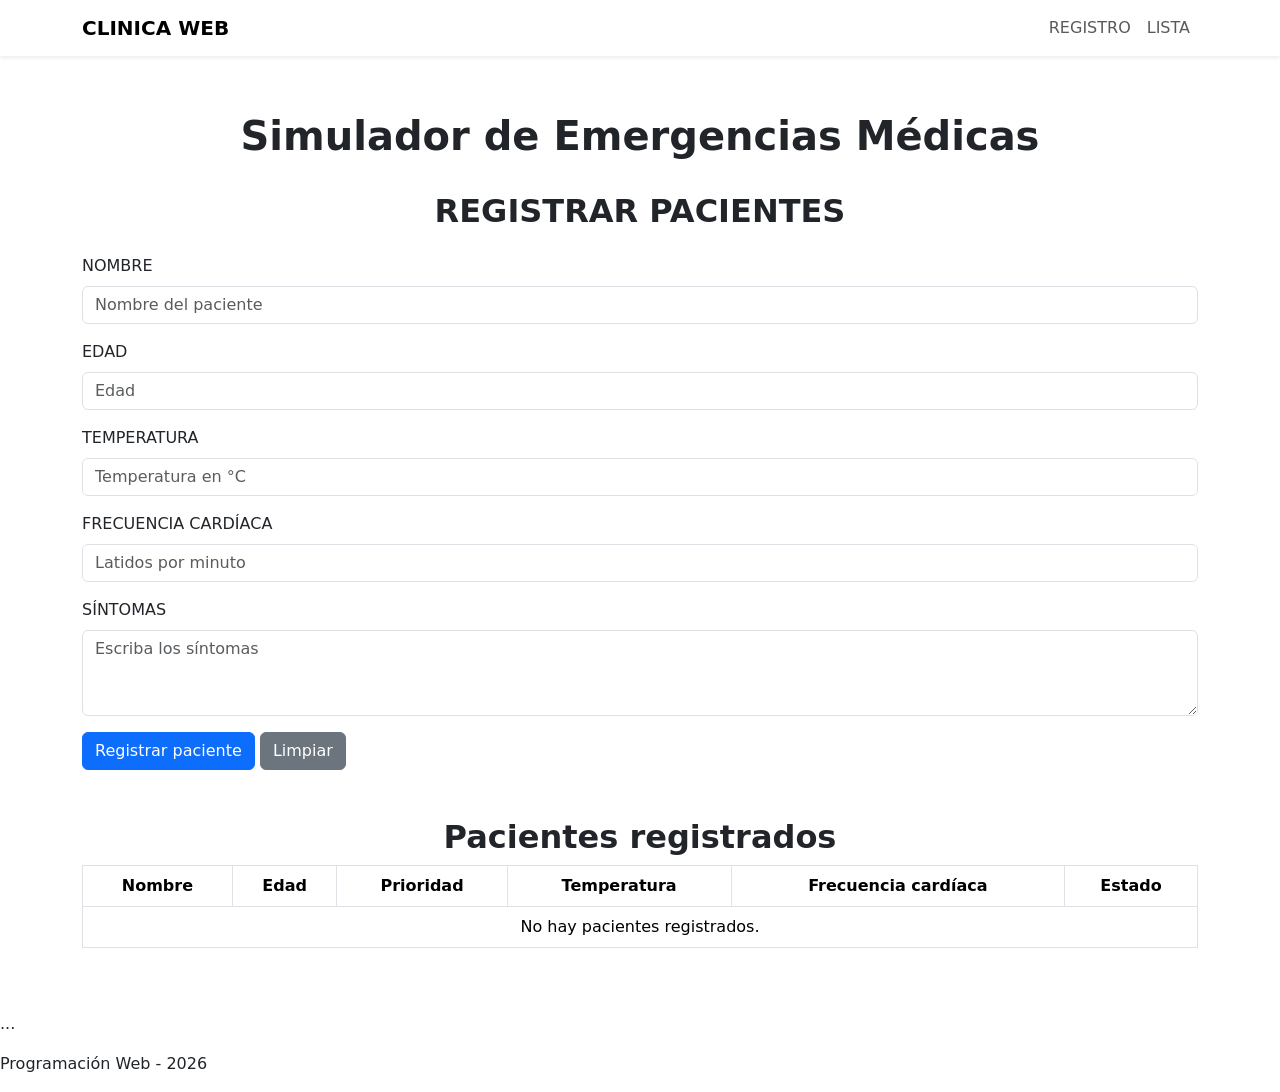
==== index.html @ e151f756 "el html" ====
<!DOCTYPE html>
<html lang="es">
<head>
    <meta charset="UTF-8">
    <meta name="viewport" content="width=device-width, initial-scale=1.0">

    <title>Simulador de Emergencias Médicas</title>

    <link href="https://cdn.jsdelivr.net/npm/bootstrap@5.3.8/dist/css/bootstrap.min.css" rel="stylesheet">
    <script src="https://cdn.jsdelivr.net/npm/bootstrap@5.3.8/dist/js/bootstrap.bundle.min.js"></script>
    <link rel="stylesheet" href="styles.css">
</head>

<body class="fondoclinica">

    <header>
        <nav class="navbar navbar-expand-lg barranav fixed-top shadow-sm">
        <div class="container">
            <a class="navbar-brand textonav fw-bold" href="#">CLINICA WEB</a>
            <button class="navbar-toggler" type="button" data-bs-toggle="collapse" data-bs-target="#menuNavegacionPrincipal">
                <span class="navbar-toggler-icon"></span>
            </button>
            <div class="collapse navbar-collapse" id="menuNavegacionPrincipal">
                <ul class="navbar-nav secciones ms-auto">
                    <li class="nav-item"><a class="nav-link" href="#registro">REGISTRO</a></li>
                    <li class="nav-item"><a class="nav-link" href="#lista">LISTA</a></li>
                </ul>
            </div>
        </div>
    </nav>
    </header>

    <main class="container contenedorregistro mt-5 pt-5">

        <section id="registro" class="mb-5">

            <h1 class="text-center mt-3 fw-bold">Simulador de Emergencias Médicas</h1>
            <br>
            <h2 class="text-center fw-bold">REGISTRAR  PACIENTES</h2>

            <form class="cajasregistro mt-4">

                <div class="campo-card mb-3">
                    <label for="nombre" class="form-label">NOMBRE</label>
                    <input type="text" id="nombre" class="form-control campo-medico"placeholder="Nombre del paciente">
                </div>

                <div class="campo-card mb-3">
                    <label for="edad" class="form-label">EDAD</label>
                    <input type="number" id="edad" class="form-control campo-medico"placeholder="Edad">
                </div>

                <div class="campo-card mb-3">
                    <label for="temperatura" class="form-label">TEMPERATURA</label>
                    <input type="number" step="0.1" id="temperatura"class="form-control campo-medico" placeholder="Temperatura en °C">
                </div>

                <div class="campo-card mb-3">
                    <label for="frecuencia" class="form-label">FRECUENCIA CARDÍACA</label>
                    <input type="number" id="frecuencia" class="form-control campo-medico" placeholder="Latidos por minuto">
                </div>

                <div class="campo-card mb-3">
                    <label for="sintomas" class="form-label">SÍNTOMAS</label>
                    <textarea id="sintomas" class="form-control campo-medico" rows="3" placeholder="Escriba los síntomas"></textarea>
                </div>

                <div class="acciones-formulario">
                    <button type="button" class="btn btn-primary botonregistro" id="btnRegistrar">Registrar paciente</button>

                    <button type="reset" class="btn btn-secondary botonlimpiar">Limpiar</button>
                </div>

            </form>

        </section>


        <section id="lista" class="mb-5">

            <h2 class="text-center fw-bold">Pacientes registrados</h2>

            <div class="table-responsive tabla-contenedor">
                <table class="table table-bordered tabla-pacientes align-middle text-center">

                    <thead>
                        <tr>
                            <th>Nombre</th>
                            <th>Edad</th>
                            <th>Prioridad</th>
                            <th>Temperatura</th>
                            <th>Frecuencia cardíaca</th>
                            <th>Estado</th>
                        </tr>
                    </thead>

                    <tbody>
                        <tr>
                            <td colspan="6" class="text-center">
                                No hay pacientes registrados.
                            </td>
                        </tr>
                    </tbody>

                </table>
            </div>


        </section>

    </main>


    
     <footer id="pie">
        <div id="contenedorcreditos">
            <p>... </p>
        </div>
        <div id="contenedorinformacionacademica">
            <p>Programación Web - 2026</p>
        </div>
    </footer>


</body>
</html>
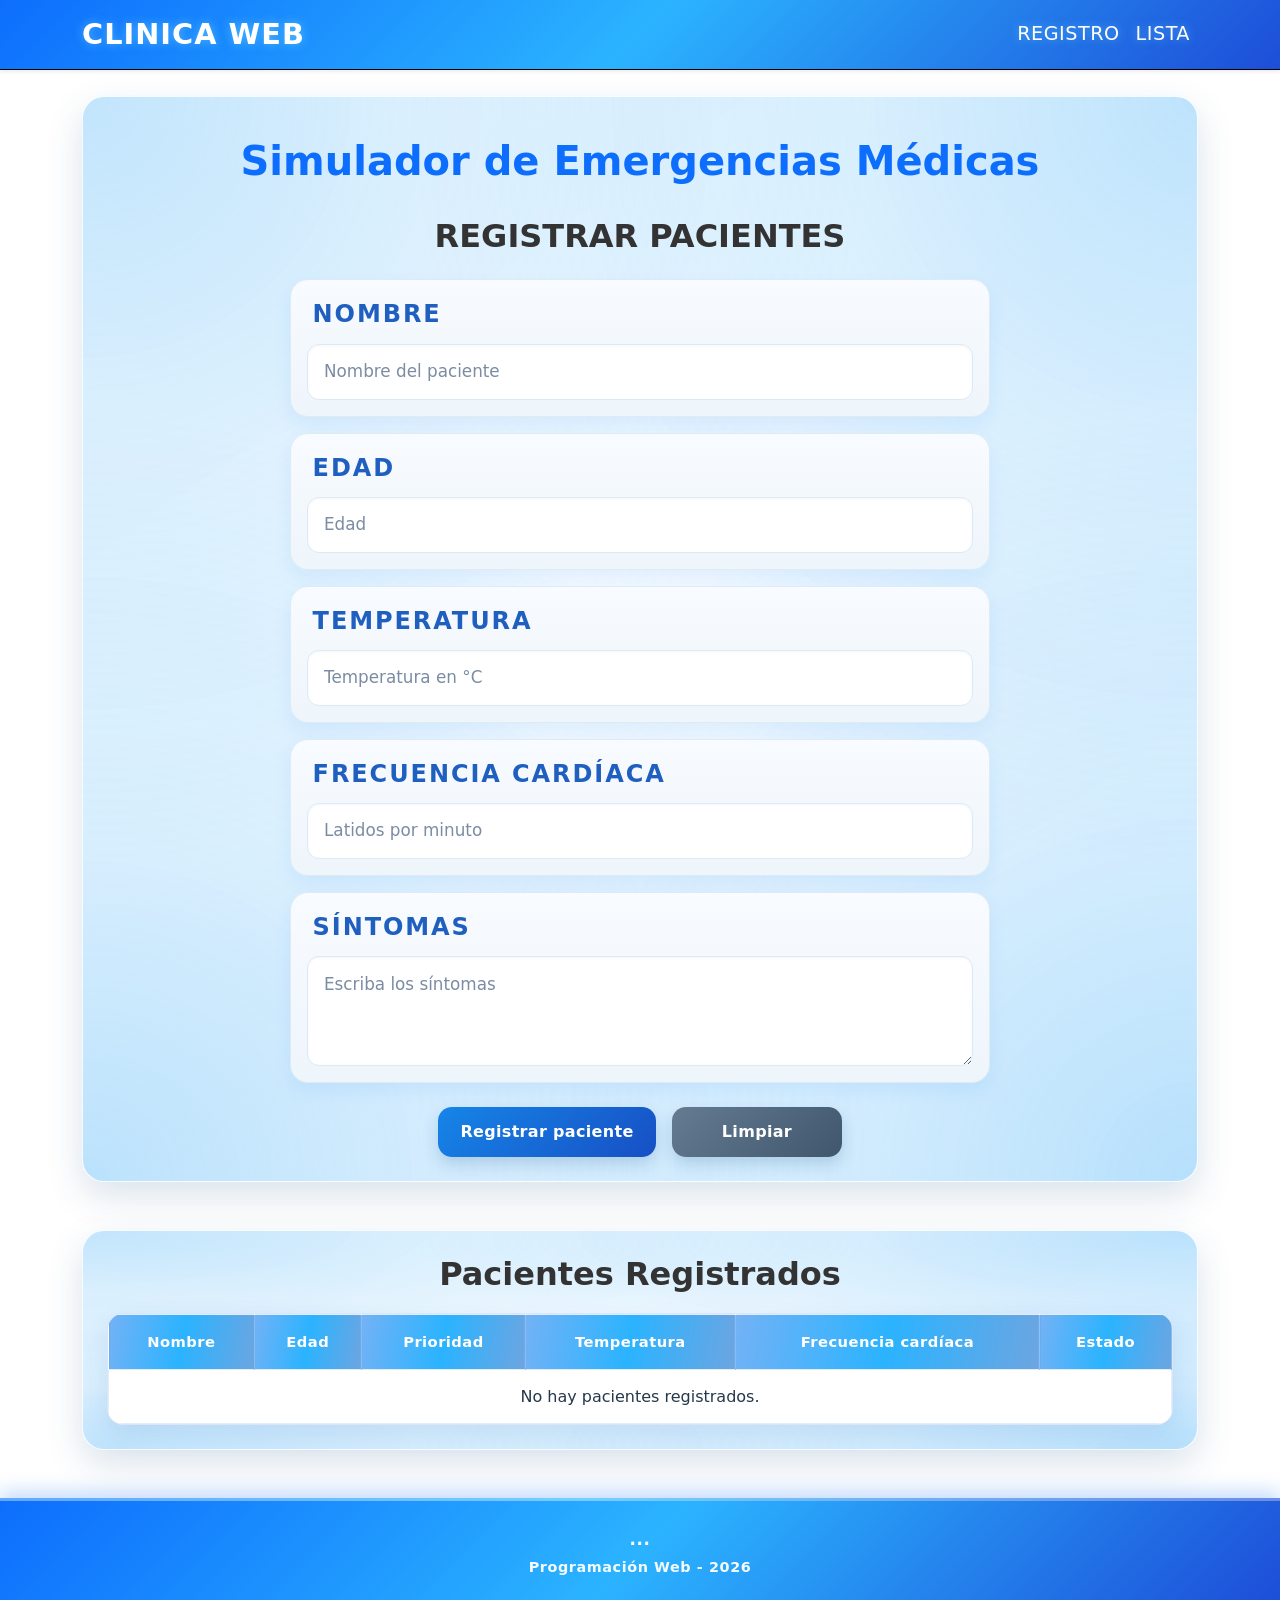
==== commit 6d8258ce: "Fix stylesheet link and update section headers Updated the link to the main stylesheet and corrected" ====
--- a/index.html
+++ b/index.html
@@ -8,7 +8,7 @@
 
     <link href="https://cdn.jsdelivr.net/npm/bootstrap@5.3.8/dist/css/bootstrap.min.css" rel="stylesheet">
     <script src="https://cdn.jsdelivr.net/npm/bootstrap@5.3.8/dist/js/bootstrap.bundle.min.js"></script>
-    <link rel="stylesheet" href="styles.css">
+    <link rel="stylesheet" href="css/estilosPrincipales.css">
 </head>
 
 <body class="fondoclinica">
@@ -78,7 +78,7 @@
 
         <section id="lista" class="mb-5">
 
-            <h2 class="text-center fw-bold">Pacientes registrados</h2>
+            <h2 class="text-center fw-bold">Pacientes Registrados</h2>
 
             <div class="table-responsive tabla-contenedor">
                 <table class="table table-bordered tabla-pacientes align-middle text-center">
@@ -123,4 +123,4 @@
 
 
 </body>
-</html>+</html>
--- a/css/estilosPrincipales.css
+++ b/css/estilosPrincipales.css
@@ -0,0 +1,204 @@
+body.fondoclinica {
+    background-image: url('./imgs/fondo.jpg');
+    background-size: cover;
+    background-position: center;
+}
+
+.barranav {
+    background: linear-gradient(135deg, #0d6efd 0%, #2bb3ff 50%, #1d4ed8 100%);
+    backdrop-filter: blur(8px);
+    border-bottom: 1px solid rgb(2, 2, 3);
+}
+
+.textonav {
+    color: white;;
+    font-size: 1.8rem;
+    letter-spacing: 1px;
+    text-shadow: 0 0 10px rgba(132, 230, 255, 0.5);
+}
+
+.secciones a {
+    color: white;
+    font-size: 1.2rem;
+    letter-spacing: 0.5px;
+    text-shadow: 0 0 8px rgba(132, 230, 255, 0.5);
+}
+
+
+h1 {
+    color: #0d6efd;
+}
+
+h2 {
+    margin-bottom: 20px;
+    color: #333333;
+}
+
+section {
+    background:
+        radial-gradient(ellipse at top right, rgba(39, 163, 246, 0.282), transparent 50%),
+        radial-gradient(ellipse at bottom left, rgba(39, 163, 246, 0.285), transparent 50%),
+         radial-gradient(ellipse at top left, rgba(39, 163, 246, 0.282), transparent 50%),
+        radial-gradient(ellipse at bottom right, rgba(39, 163, 246, 0.285), transparent 50%),
+        linear-gradient(145deg, rgba(255, 255, 255, 0.97), rgba(239, 248, 255, 0.96));
+    border: 1px solid rgba(255, 255, 255, 0.85);
+    border-radius: 22px;
+    padding: 24px;
+    box-shadow: 0 14px 36px rgba(24, 83, 132, 0.16);
+    backdrop-filter: blur(8px);
+}
+
+form {
+    max-width: 700px;
+    margin: 0 auto;
+}
+
+.campo-card {
+    background: linear-gradient(180deg, #f8fbff 0%, #eef5fb 100%);
+    border: 1.5px solid #dfeaf3;
+    border-radius: 18px;
+    padding: 1rem 1rem 1rem;
+    box-shadow: 0 8px 18px rgba(13, 110, 253, 0.08);
+    margin-bottom: 1.5rem;
+}
+
+.form-label {
+    display: block;
+    font-size: 1.5rem;
+    font-weight: 800;
+    letter-spacing: 0.08em;
+    color: #1f5fbf;
+    margin-bottom: 0.7rem;
+    padding-left: 0.35rem;
+}
+
+.campo-medico {
+    width: 100%;
+    border: 1.5px solid #dceaf7;
+    border-radius: 12px;
+    background: #ffffff;
+    color: #1f2d3d;
+    padding: 0.9rem 1rem;
+    font-size: 1.05rem;
+    box-shadow: inset 0 1px 3px rgba(17, 24, 39, 0.04);
+    transition: all 0.25s ease;
+}
+
+.campo-medico::placeholder {
+    color: #7b8ca3; 
+}
+
+.campo-medico:focus {
+    border-color: #2b9df4;
+    box-shadow: 0 0 0 4px rgba(43, 157, 244, 0.12);
+    outline: none;
+    background: #ffffff;
+}
+
+textarea.campo-medico {
+    min-height: 110px;
+    resize: vertical;
+}
+
+#lista .tabla-contenedor {
+    border: 1px solid rgba(31, 95, 191, 0.16);
+    border-radius: 16px;
+    background: #ffffff;
+    box-shadow: 0 10px 24px rgba(31, 95, 191, 0.12);
+}
+
+#lista .tabla-pacientes {
+    --bs-table-bg: #ffffff;
+    --bs-table-border-color: #e2edf7;
+    margin-bottom: 0;
+}
+
+#lista .tabla-pacientes thead th {
+    background: linear-gradient(100deg, #73b2f5, #2bb3ff, #6ca5e1);
+    color: #ffffff;
+    border-color: rgba(255, 255, 255, 0.2);
+    padding: 1rem 0.85rem;
+    font-size: 0.92rem;
+    letter-spacing: 0.03em;
+    white-space: nowrap;
+}
+
+#lista .tabla-pacientes tbody td {
+    padding: 0.9rem 0.85rem;
+    color: #26384b;
+}
+
+
+
+#lista .tabla-pacientes tbody tr:hover td {
+    background-color: #e6f3ff;
+}
+
+.acciones-formulario {
+    display: flex;
+    justify-content: center;
+    flex-wrap: wrap;
+    gap: 1rem;
+    margin-top: 1.5rem;
+}
+
+.acciones-formulario .btn {
+    min-width: 170px;
+    padding: 0.8rem 1.4rem;
+    border: 0;
+    border-radius: 14px;
+    color: #ffffff;
+    font-weight: 700;
+    letter-spacing: 0.02em;
+    box-shadow: 0 7px 16px rgba(20, 78, 140, 0.2);
+    transition: transform 0.2s ease, box-shadow 0.2s ease, filter 0.2s ease;
+}
+
+.botonregistro {
+    background: linear-gradient(135deg, #1685e8, #174fc5);
+}
+
+.botonlimpiar {
+    background: linear-gradient(135deg, #657b91, #40566d);
+}
+
+.acciones-formulario .btn:hover {
+    color: #ffffff;
+    filter: brightness(1.08);
+    transform: translateY(-3px);
+    box-shadow: 0 11px 22px rgba(20, 78, 140, 0.28);
+}
+
+.acciones-formulario .btn:active {
+    transform: translateY(-1px);
+}
+
+.acciones-formulario .btn:focus-visible {
+    outline: 3px solid rgba(43, 157, 244, 0.4);
+    outline-offset: 3px;
+}
+
+#pie {
+    background: linear-gradient(135deg, #0d6efd 0%, #2bb3ff 50%, #1d4ed8 100%);
+    color: #ffffff;
+    text-align: center;
+    padding: 1.25rem 1rem 1rem;
+    margin-top: 2rem;
+    box-shadow: 0 -6px 18px rgba(13, 110, 253, 0.25);
+    border-top: 3px solid rgba(255, 255, 255, 0.35);
+}
+
+#pie p {
+    margin: 0.35rem 0;
+    font-weight: 600;
+    letter-spacing: 0.04em;
+}
+
+#pie #contenedorcreditos p {
+    font-size: 1.05rem;
+}
+
+#pie #contenedorinformacionacademica p {
+    font-size: 0.9rem;
+    opacity: 0.95;
+}
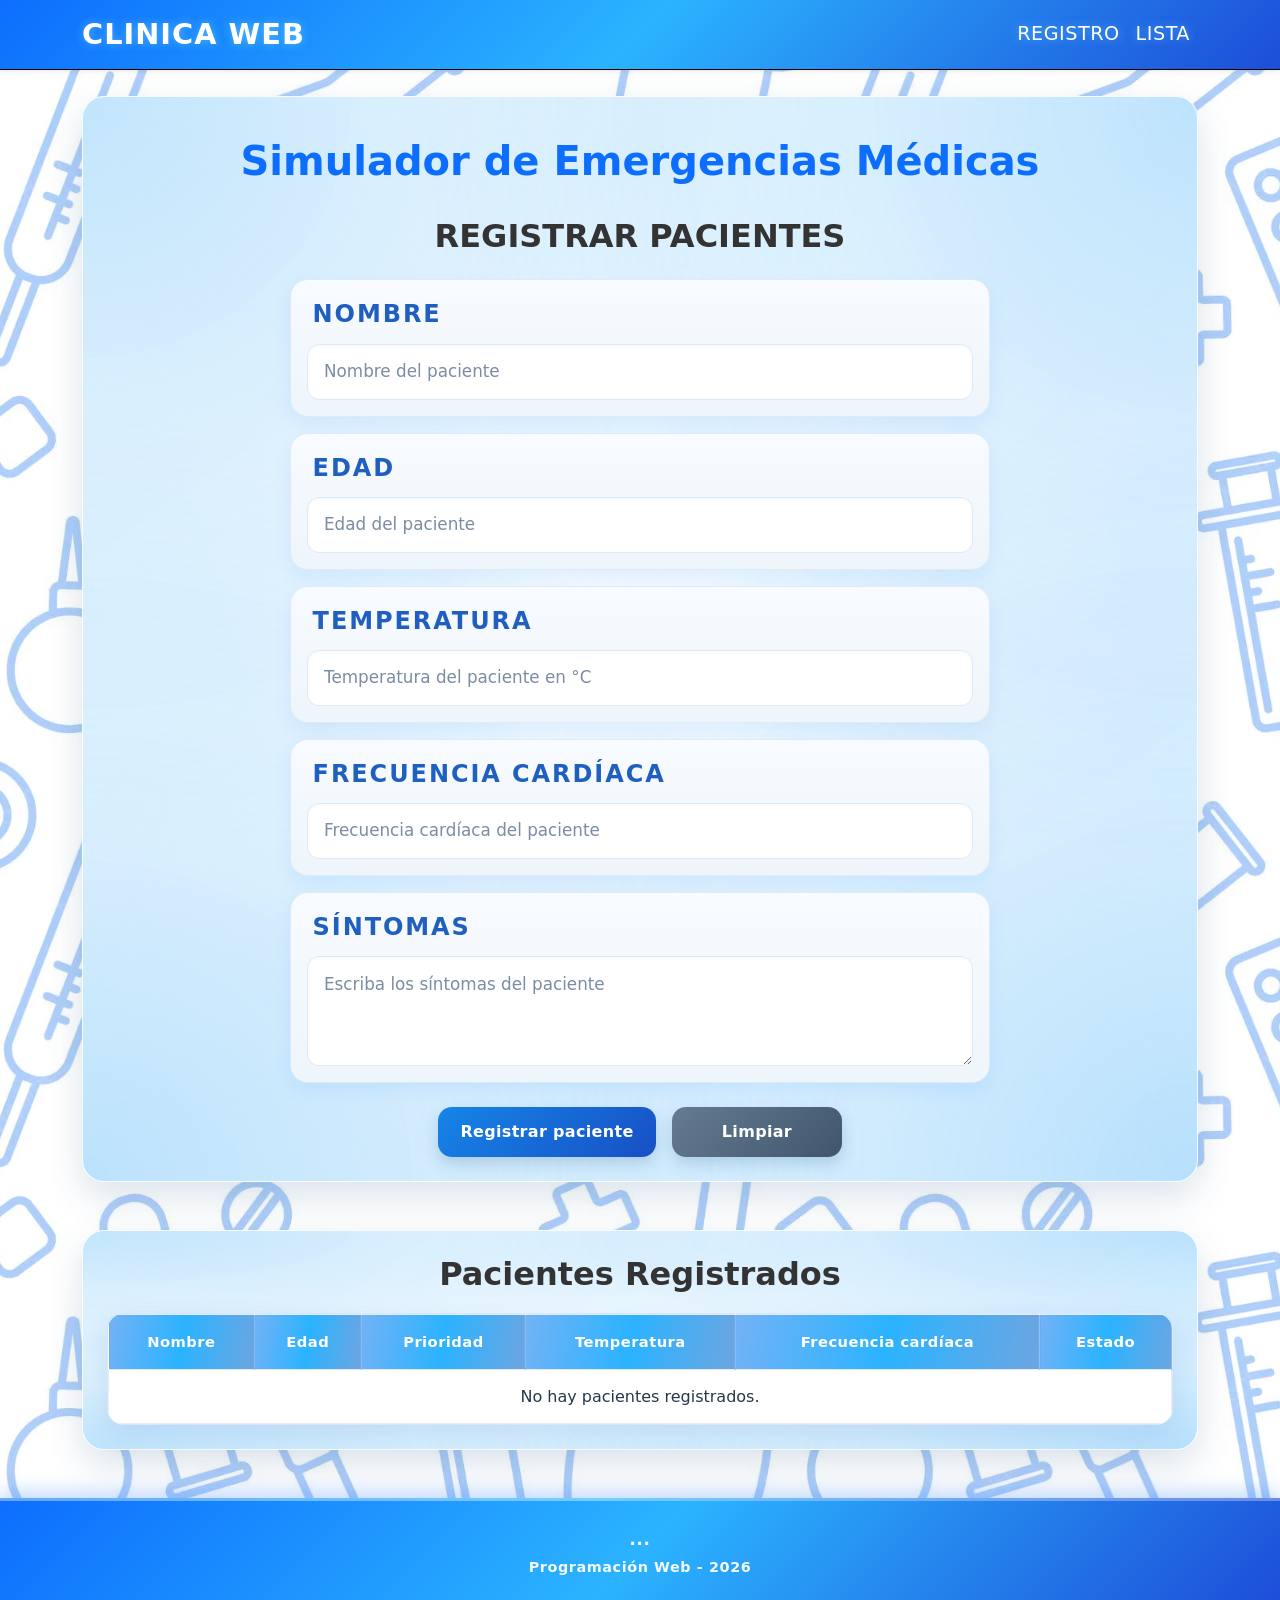
==== commit 3bafa358: "Refine form labels and placeholders in index.html Updated form labels and placeholders for better cl" ====
--- a/index.html
+++ b/index.html
@@ -47,22 +47,22 @@
 
                 <div class="campo-card mb-3">
                     <label for="edad" class="form-label">EDAD</label>
-                    <input type="number" id="edad" class="form-control campo-medico"placeholder="Edad">
+                    <input type="number" id="edad" class="form-control campo-medico"placeholder="Edad del paciente">
                 </div>
 
                 <div class="campo-card mb-3">
                     <label for="temperatura" class="form-label">TEMPERATURA</label>
-                    <input type="number" step="0.1" id="temperatura"class="form-control campo-medico" placeholder="Temperatura en °C">
+                    <input type="number" step="0.1" id="temperatura"class="form-control campo-medico" placeholder="Temperatura del paciente en °C">
                 </div>
 
                 <div class="campo-card mb-3">
                     <label for="frecuencia" class="form-label">FRECUENCIA CARDÍACA</label>
-                    <input type="number" id="frecuencia" class="form-control campo-medico" placeholder="Latidos por minuto">
+                    <input type="number" id="frecuencia" class="form-control campo-medico" placeholder="Frecuencia cardíaca del paciente">
                 </div>
 
                 <div class="campo-card mb-3">
                     <label for="sintomas" class="form-label">SÍNTOMAS</label>
-                    <textarea id="sintomas" class="form-control campo-medico" rows="3" placeholder="Escriba los síntomas"></textarea>
+                    <textarea id="sintomas" class="form-control campo-medico" rows="3" placeholder="Escriba los síntomas del paciente"></textarea>
                 </div>
 
                 <div class="acciones-formulario">
--- a/css/estilosPrincipales.css
+++ b/css/estilosPrincipales.css
@@ -1,5 +1,5 @@
 body.fondoclinica {
-    background-image: url('./imgs/fondo.jpg');
+    background-image: url('../imgs/fondo.jpg');
     background-size: cover;
     background-position: center;
 }
